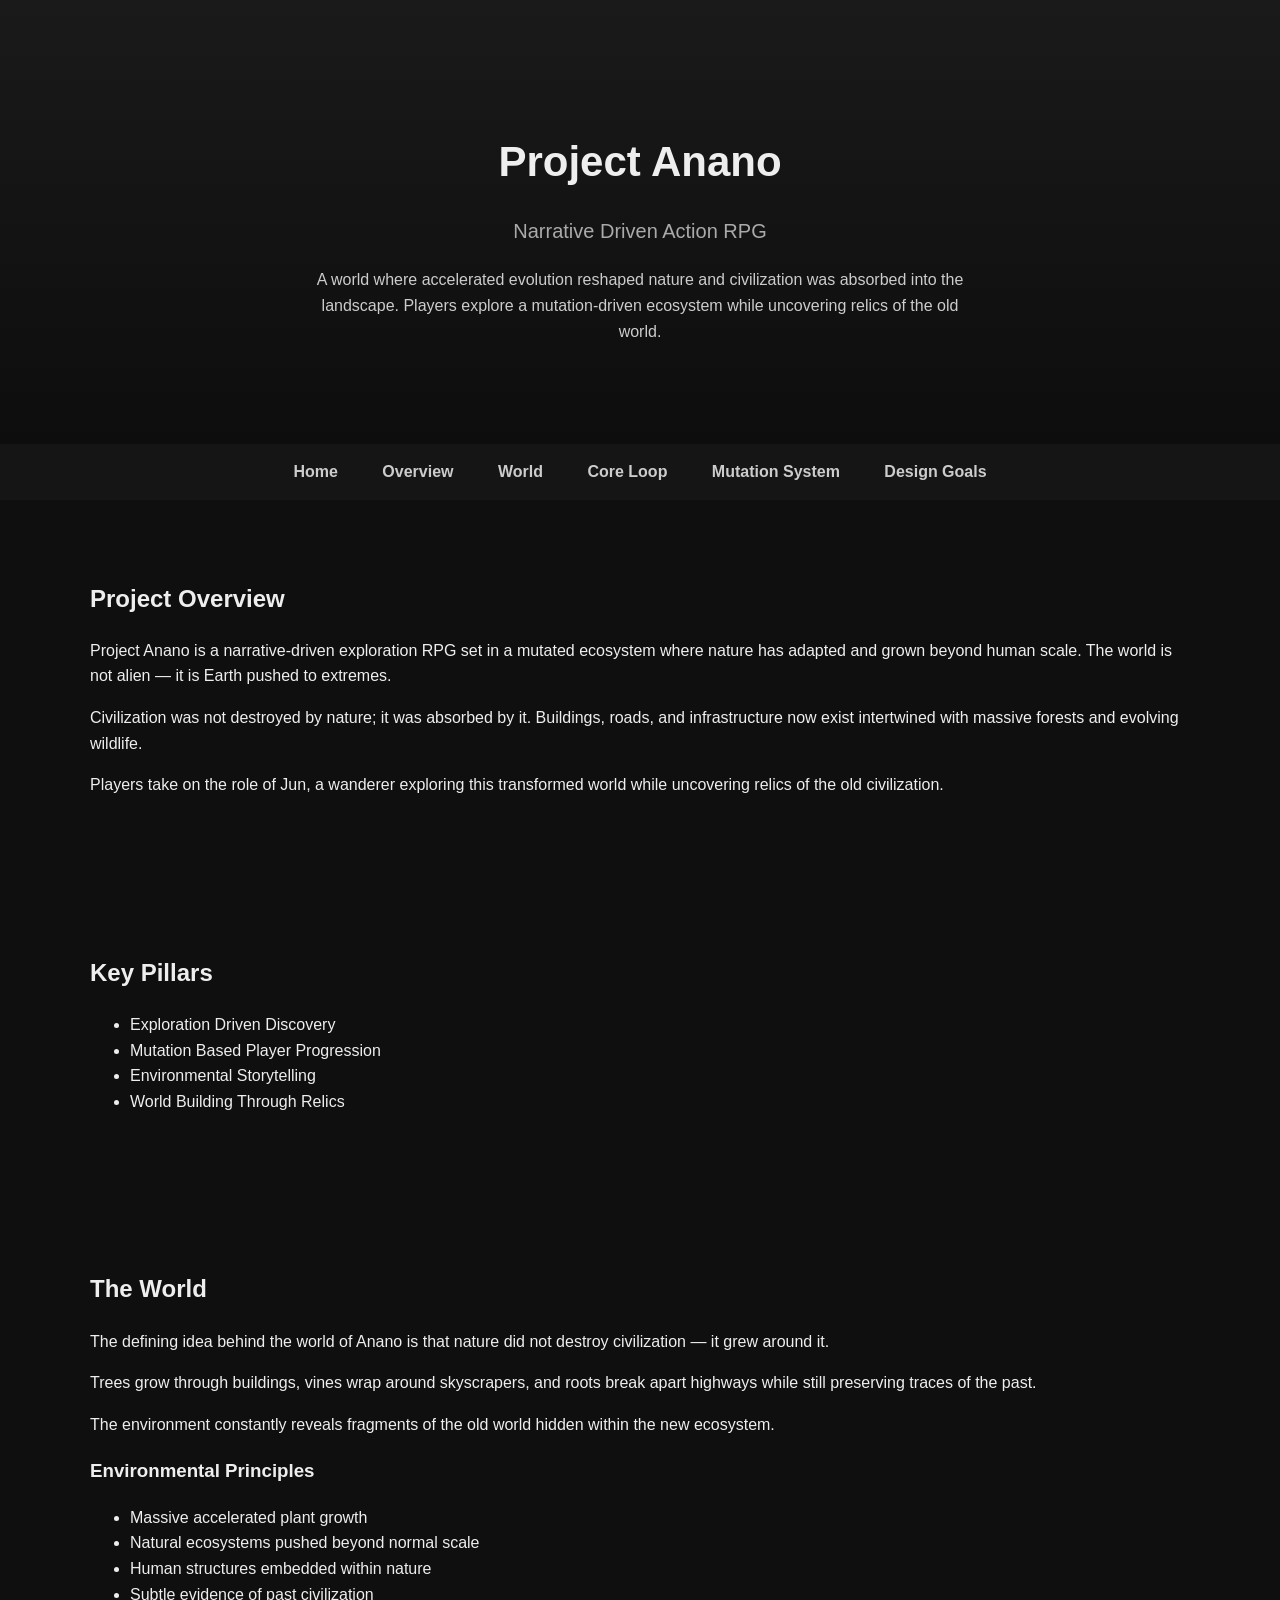
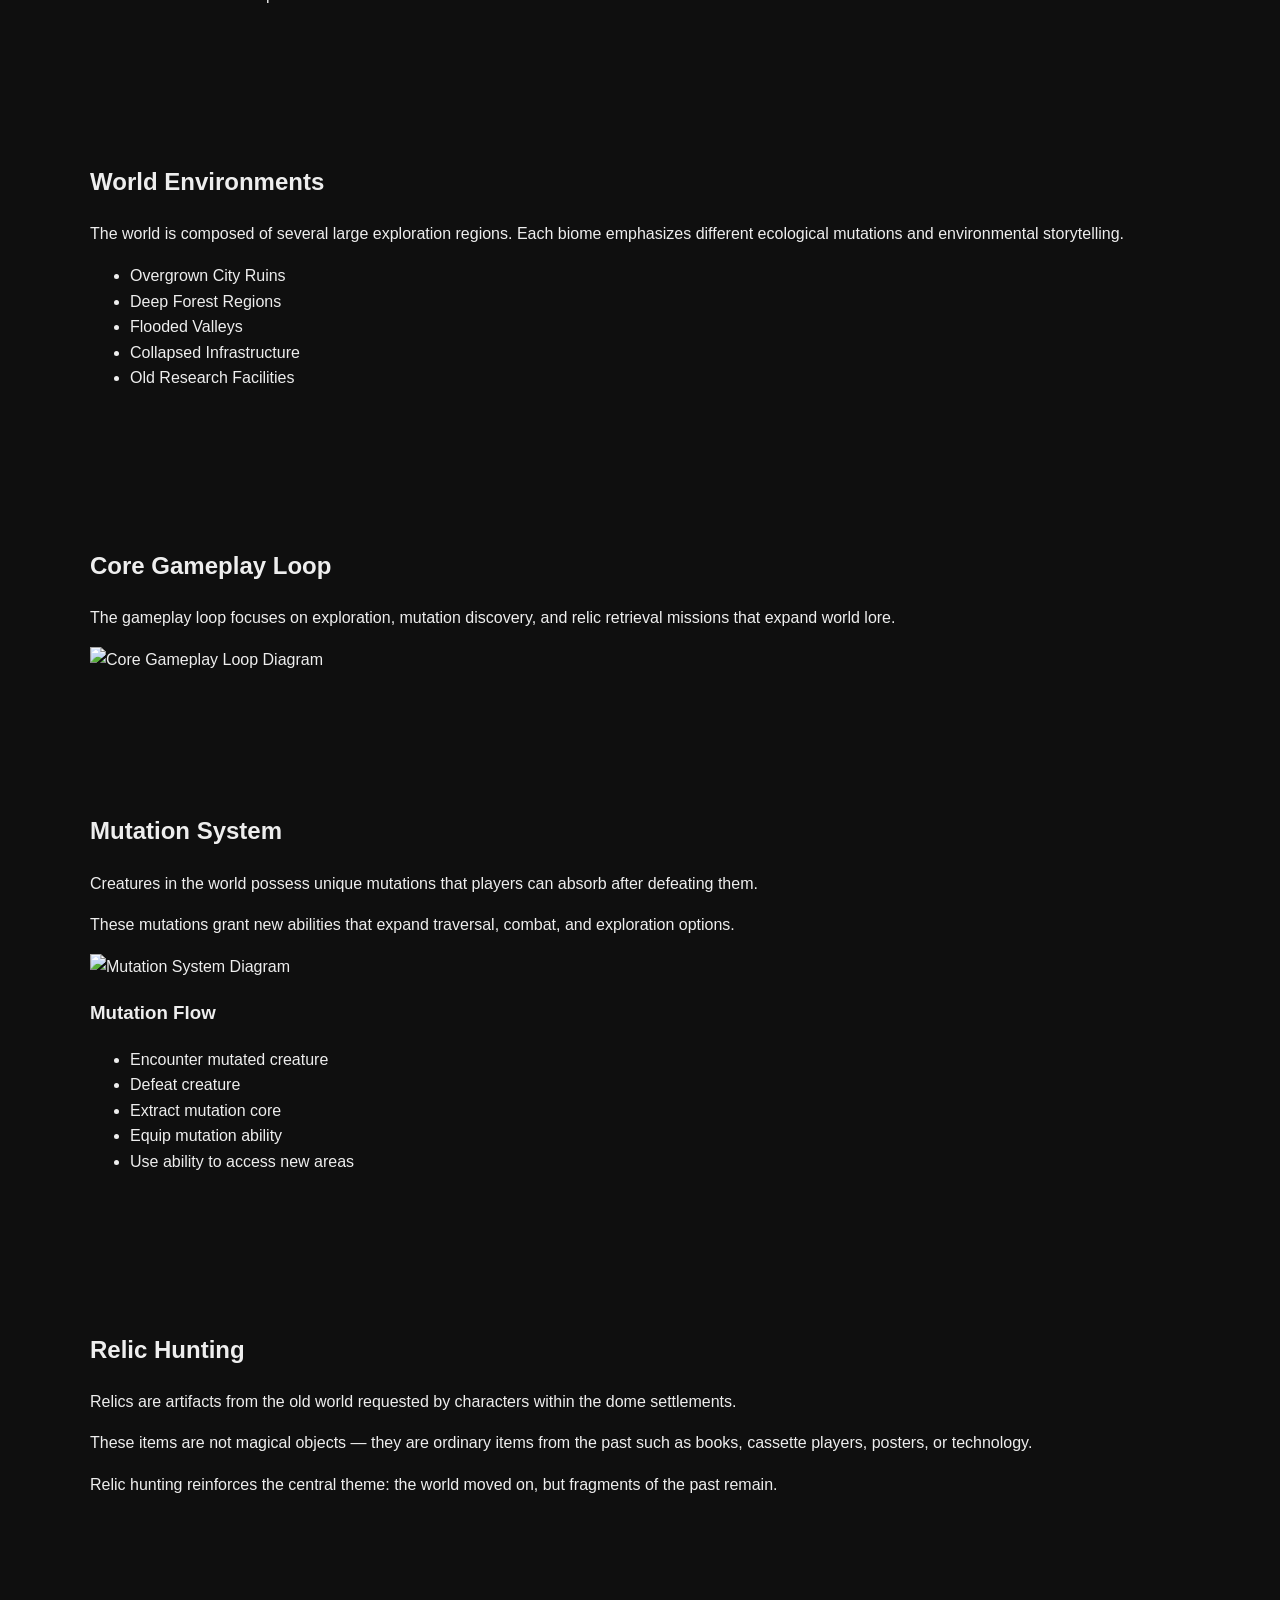
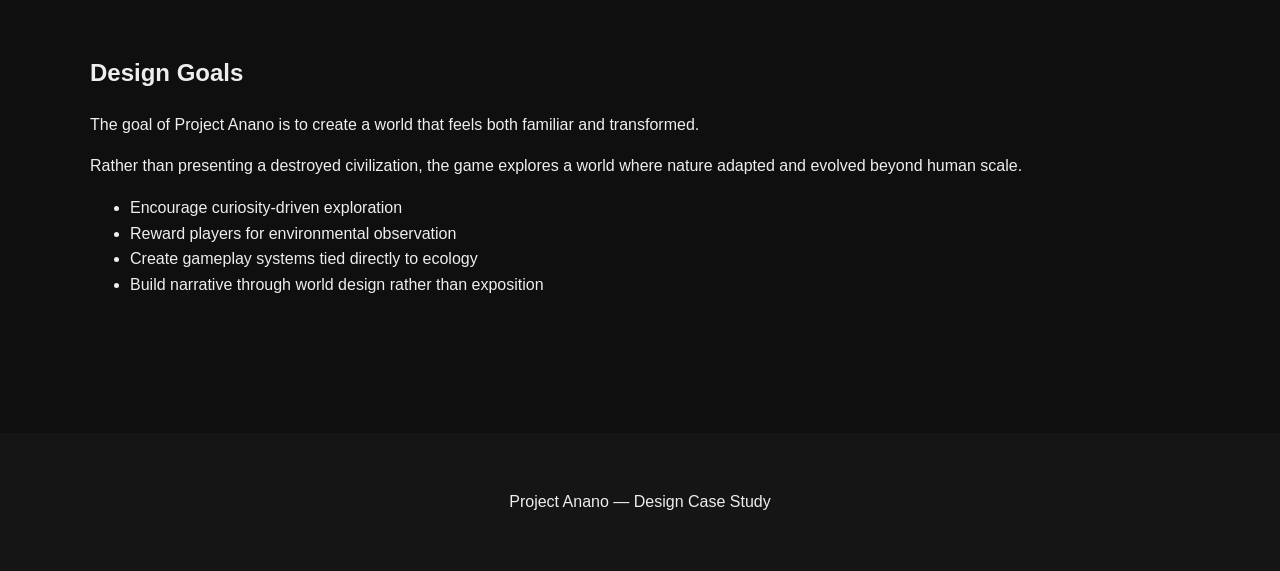
==== anano.html @ 444ad1a0 "Create anano.html" ====
<!DOCTYPE html>
<html lang="en">

<head>

<meta charset="UTF-8">
<meta name="viewport" content="width=device-width, initial-scale=1.0">

<title>Project Anano | Case Study</title>

<link rel="stylesheet" href="style.css">

</head>


<body>


<header class="hero">

<h1>Project Anano</h1>

<p class="tagline">
Narrative Driven Action RPG
</p>

<p class="intro">
A world where accelerated evolution reshaped nature and civilization was absorbed into the landscape.
Players explore a mutation-driven ecosystem while uncovering relics of the old world.
</p>

</header>



<nav>

<a href="index.html">Home</a>
<a href="#overview">Overview</a>
<a href="#world">World</a>
<a href="#loop">Core Loop</a>
<a href="#mutation">Mutation System</a>
<a href="#design">Design Goals</a>

</nav>



<section id="overview">

<h2>Project Overview</h2>

<p>
Project Anano is a narrative-driven exploration RPG set in a mutated ecosystem where nature has adapted
and grown beyond human scale. The world is not alien — it is Earth pushed to extremes.
</p>

<p>
Civilization was not destroyed by nature; it was absorbed by it. Buildings, roads,
and infrastructure now exist intertwined with massive forests and evolving wildlife.
</p>

<p>
Players take on the role of Jun, a wanderer exploring this transformed world
while uncovering relics of the old civilization.
</p>

</section>



<section>

<h2>Key Pillars</h2>

<ul>

<li>Exploration Driven Discovery</li>

<li>Mutation Based Player Progression</li>

<li>Environmental Storytelling</li>

<li>World Building Through Relics</li>

</ul>

</section>



<section id="world">

<h2>The World</h2>

<p>
The defining idea behind the world of Anano is that nature did not destroy civilization —
it grew around it.
</p>

<p>
Trees grow through buildings, vines wrap around skyscrapers,
and roots break apart highways while still preserving traces of the past.
</p>

<p>
The environment constantly reveals fragments of the old world hidden within the new ecosystem.
</p>


<h3>Environmental Principles</h3>

<ul>

<li>Massive accelerated plant growth</li>

<li>Natural ecosystems pushed beyond normal scale</li>

<li>Human structures embedded within nature</li>

<li>Subtle evidence of past civilization</li>

</ul>

</section>



<section>

<h2>World Environments</h2>

<p>
The world is composed of several large exploration regions.
Each biome emphasizes different ecological mutations and environmental storytelling.
</p>


<ul>

<li>Overgrown City Ruins</li>

<li>Deep Forest Regions</li>

<li>Flooded Valleys</li>

<li>Collapsed Infrastructure</li>

<li>Old Research Facilities</li>

</ul>

</section>



<section id="loop">

<h2>Core Gameplay Loop</h2>

<p>
The gameplay loop focuses on exploration, mutation discovery,
and relic retrieval missions that expand world lore.
</p>

<img src="images/coreloop.png" alt="Core Gameplay Loop Diagram">

</section>



<section id="mutation">

<h2>Mutation System</h2>

<p>
Creatures in the world possess unique mutations that players can absorb
after defeating them.
</p>

<p>
These mutations grant new abilities that expand traversal, combat,
and exploration options.
</p>

<img src="images/mutationsystem.png" alt="Mutation System Diagram">


<h3>Mutation Flow</h3>

<ul>

<li>Encounter mutated creature</li>

<li>Defeat creature</li>

<li>Extract mutation core</li>

<li>Equip mutation ability</li>

<li>Use ability to access new areas</li>

</ul>

</section>



<section>

<h2>Relic Hunting</h2>

<p>
Relics are artifacts from the old world requested by characters within the dome settlements.
</p>

<p>
These items are not magical objects —
they are ordinary items from the past such as books, cassette players,
posters, or technology.
</p>

<p>
Relic hunting reinforces the central theme:
the world moved on, but fragments of the past remain.
</p>

</section>



<section id="design">

<h2>Design Goals</h2>

<p>
The goal of Project Anano is to create a world that feels both familiar
and transformed.
</p>

<p>
Rather than presenting a destroyed civilization,
the game explores a world where nature adapted and evolved beyond human scale.
</p>

<ul>

<li>Encourage curiosity-driven exploration</li>

<li>Reward players for environmental observation</li>

<li>Create gameplay systems tied directly to ecology</li>

<li>Build narrative through world design rather than exposition</li>

</ul>

</section>



<footer>

<p>Project Anano — Design Case Study</p>

</footer>


</body>
</html>
---- style.css ----
body {
font-family: Arial, Helvetica, sans-serif;
margin: 0;
background-color: #0f0f0f;
color: #eee;
line-height: 1.6;
}

/* HERO */

.hero {
text-align: center;
padding: 100px 20px;
background: linear-gradient(180deg,#1a1a1a,#0d0d0d);
}

.hero h1 {
font-size: 42px;
margin-bottom: 10px;
}

.tagline {
font-size: 20px;
color: #aaa;
}

.intro {
max-width: 650px;
margin: auto;
color: #ccc;
margin-top: 10px;
}

/* NAV */

nav {
background: #151515;
text-align: center;
padding: 15px;
}

nav a {
color: #ccc;
margin: 0 20px;
text-decoration: none;
font-weight: bold;
}

nav a:hover {
color: white;
}

/* SECTIONS */

section {
max-width: 1100px;
margin: auto;
padding: 60px 20px;
}

/* GRID */

.project-grid {
display: grid;
grid-template-columns: repeat(auto-fit,minmax(420px,1fr));
gap: 30px;
}

/* PROJECT CARD */

.project {

background: #181818;
padding: 25px;
border-radius: 10px;

transition: transform .2s ease, box-shadow .2s ease;

}

.project:hover {
transform: translateY(-6px);
box-shadow: 0 12px 30px rgba(0,0,0,.4);
}

.project h3 {
margin-top: 0;
}

/* FEATURED */

.featured {
border-left: 4px solid #5da9ff;
}

/* MEDIA */

.media {
margin-top: 15px;
margin-bottom: 15px;
}

.media iframe {
width: 100%;
height: 260px;
border-radius: 6px;
border: none;
}

.media img {
width: 100%;
border-radius: 6px;
}

/* BADGE */

.badge {
background: #ffb347;
color: black;
padding: 3px 10px;
border-radius: 5px;
font-size: 12px;
margin-left: 8px;
}

/* BUTTON */

.button {
display: inline-block;
margin-top: 10px;
padding: 9px 16px;
background: #5da9ff;
color: white;
border-radius: 6px;
text-decoration: none;
font-weight: bold;
}

.button:hover {
background: #3e8fe6;
}

/* FOOTER */

footer {
text-align: center;
padding: 40px;
background: #151515;
margin-top: 60px;
}

.project ul {
padding-left: 20px;
color: #ccc;
}

.project h4 {
margin-top: 15px;
margin-bottom: 5px;
color: #5da9ff;
}

.banner {
width: 100%;
height: 180px;
object-fit: cover;
border-radius: 8px;
margin-bottom: 12px;
}
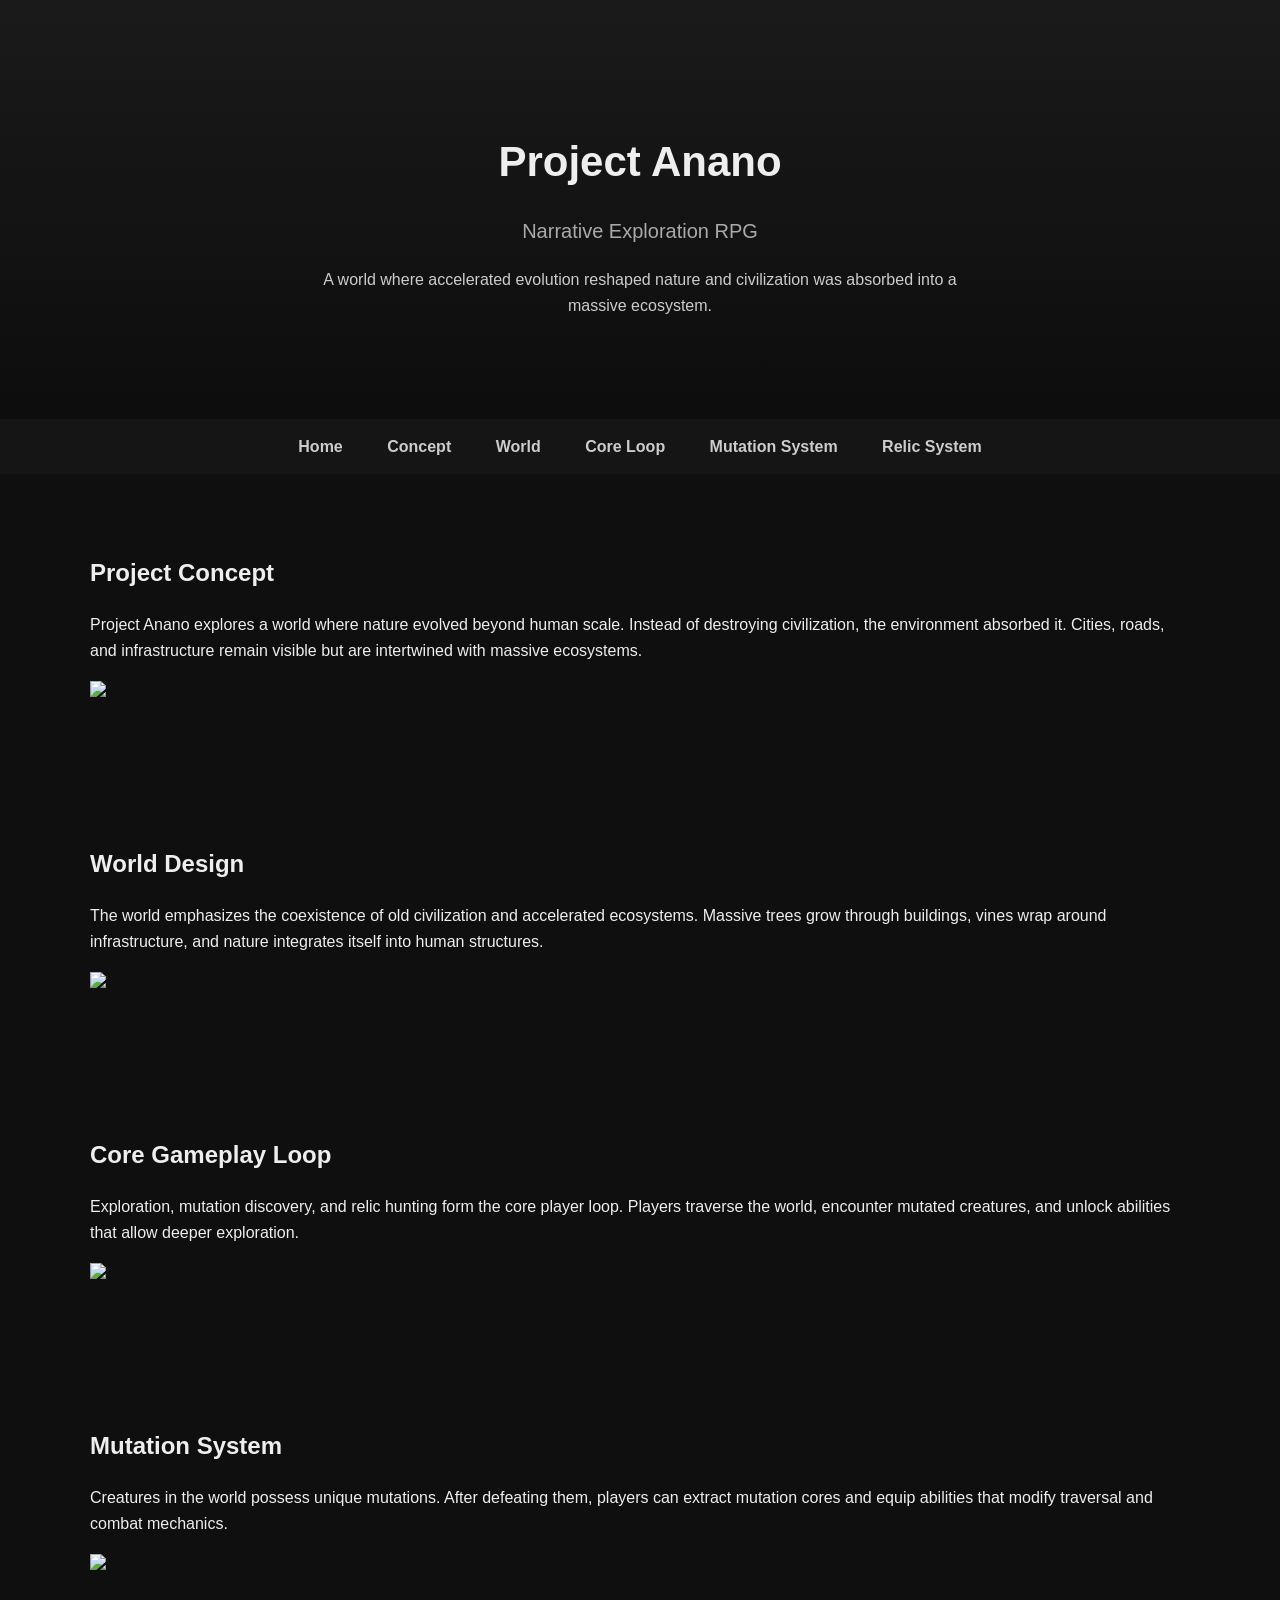
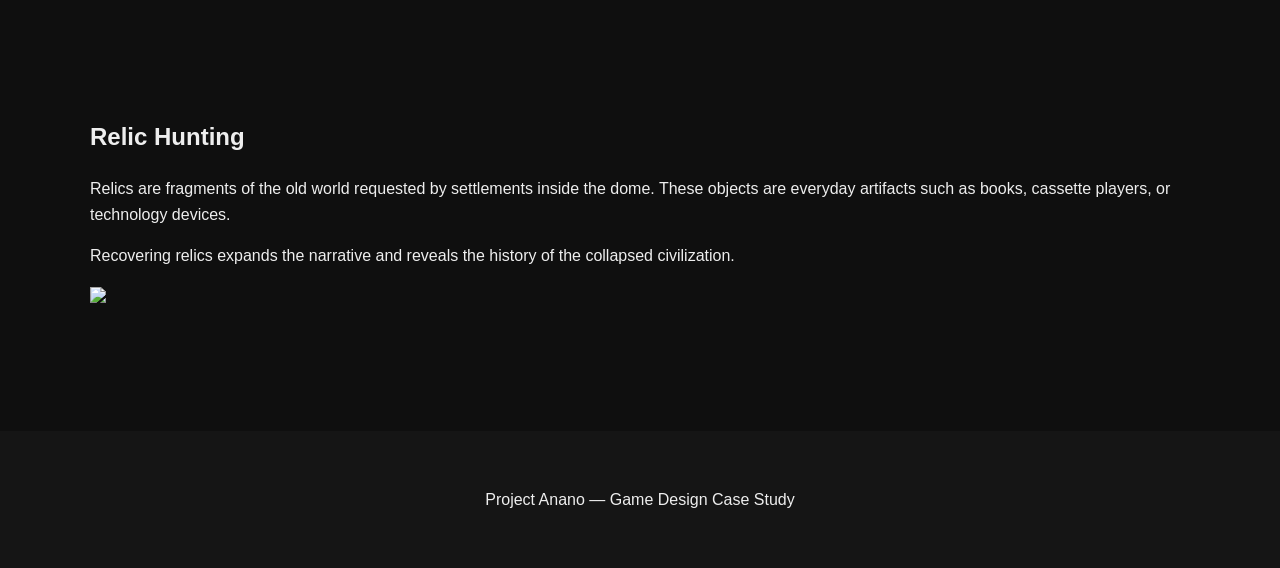
==== commit cace21fe: "Update anano.html" ====
--- a/anano.html
+++ b/anano.html
@@ -21,12 +21,12 @@
 <h1>Project Anano</h1>
 
 <p class="tagline">
-Narrative Driven Action RPG
+Narrative Exploration RPG
 </p>
 
 <p class="intro">
-A world where accelerated evolution reshaped nature and civilization was absorbed into the landscape.
-Players explore a mutation-driven ecosystem while uncovering relics of the old world.
+A world where accelerated evolution reshaped nature and civilization
+was absorbed into a massive ecosystem.
 </p>
 
 </header>
@@ -36,54 +36,30 @@
 <nav>
 
 <a href="index.html">Home</a>
-<a href="#overview">Overview</a>
+<a href="#concept">Concept</a>
 <a href="#world">World</a>
 <a href="#loop">Core Loop</a>
 <a href="#mutation">Mutation System</a>
-<a href="#design">Design Goals</a>
+<a href="#relic">Relic System</a>
 
 </nav>
 
 
 
-<section id="overview">
+<section id="concept">
 
-<h2>Project Overview</h2>
+<h2>Project Concept</h2>
 
 <p>
-Project Anano is a narrative-driven exploration RPG set in a mutated ecosystem where nature has adapted
-and grown beyond human scale. The world is not alien — it is Earth pushed to extremes.
+Project Anano explores a world where nature evolved beyond human scale.
+Instead of destroying civilization, the environment absorbed it.
+Cities, roads, and infrastructure remain visible but are intertwined
+with massive ecosystems.
 </p>
 
-<p>
-Civilization was not destroyed by nature; it was absorbed by it. Buildings, roads,
-and infrastructure now exist intertwined with massive forests and evolving wildlife.
-</p>
-
-<p>
-Players take on the role of Jun, a wanderer exploring this transformed world
-while uncovering relics of the old civilization.
-</p>
-
-</section>
-
-
-
-<section>
-
-<h2>Key Pillars</h2>
-
-<ul>
-
-<li>Exploration Driven Discovery</li>
-
-<li>Mutation Based Player Progression</li>
-
-<li>Environmental Storytelling</li>
-
-<li>World Building Through Relics</li>
-
-</ul>
+<div class="case-image">
+<img src="images/anano-world.jpg">
+</div>
 
 </section>
 
@@ -91,64 +67,17 @@
 
 <section id="world">
 
-<h2>The World</h2>
+<h2>World Design</h2>
 
 <p>
-The defining idea behind the world of Anano is that nature did not destroy civilization —
-it grew around it.
+The world emphasizes the coexistence of old civilization and accelerated ecosystems.
+Massive trees grow through buildings, vines wrap around infrastructure,
+and nature integrates itself into human structures.
 </p>
 
-<p>
-Trees grow through buildings, vines wrap around skyscrapers,
-and roots break apart highways while still preserving traces of the past.
-</p>
-
-<p>
-The environment constantly reveals fragments of the old world hidden within the new ecosystem.
-</p>
-
-
-<h3>Environmental Principles</h3>
-
-<ul>
-
-<li>Massive accelerated plant growth</li>
-
-<li>Natural ecosystems pushed beyond normal scale</li>
-
-<li>Human structures embedded within nature</li>
-
-<li>Subtle evidence of past civilization</li>
-
-</ul>
-
-</section>
-
-
-
-<section>
-
-<h2>World Environments</h2>
-
-<p>
-The world is composed of several large exploration regions.
-Each biome emphasizes different ecological mutations and environmental storytelling.
-</p>
-
-
-<ul>
-
-<li>Overgrown City Ruins</li>
-
-<li>Deep Forest Regions</li>
-
-<li>Flooded Valleys</li>
-
-<li>Collapsed Infrastructure</li>
-
-<li>Old Research Facilities</li>
-
-</ul>
+<div class="case-image">
+<img src="images/anano-environment.jpg">
+</div>
 
 </section>
 
@@ -159,11 +88,14 @@
 <h2>Core Gameplay Loop</h2>
 
 <p>
-The gameplay loop focuses on exploration, mutation discovery,
-and relic retrieval missions that expand world lore.
+Exploration, mutation discovery, and relic hunting form the core player loop.
+Players traverse the world, encounter mutated creatures, and unlock
+abilities that allow deeper exploration.
 </p>
 
-<img src="images/coreloop.png" alt="Core Gameplay Loop Diagram">
+<div class="case-image">
+<img src="images/coreloop.png">
+</div>
 
 </section>
 
@@ -174,86 +106,37 @@
 <h2>Mutation System</h2>
 
 <p>
-Creatures in the world possess unique mutations that players can absorb
-after defeating them.
+Creatures in the world possess unique mutations. After defeating them,
+players can extract mutation cores and equip abilities that modify traversal
+and combat mechanics.
 </p>
 
-<p>
-These mutations grant new abilities that expand traversal, combat,
-and exploration options.
-</p>
-
-<img src="images/mutationsystem.png" alt="Mutation System Diagram">
-
-
-<h3>Mutation Flow</h3>
-
-<ul>
-
-<li>Encounter mutated creature</li>
-
-<li>Defeat creature</li>
-
-<li>Extract mutation core</li>
-
-<li>Equip mutation ability</li>
-
-<li>Use ability to access new areas</li>
-
-</ul>
+<div class="case-image">
+<img src="images/mutationsystem.png">
+</div>
 
 </section>
 
 
 
-<section>
+<section id="relic">
 
 <h2>Relic Hunting</h2>
 
 <p>
-Relics are artifacts from the old world requested by characters within the dome settlements.
+Relics are fragments of the old world requested by settlements inside the dome.
+These objects are everyday artifacts such as books, cassette players,
+or technology devices.
 </p>
 
 <p>
-These items are not magical objects —
-they are ordinary items from the past such as books, cassette players,
-posters, or technology.
+Recovering relics expands the narrative and reveals the history
+of the collapsed civilization.
 </p>
 
-<p>
-Relic hunting reinforces the central theme:
-the world moved on, but fragments of the past remain.
-</p>
-
-</section>
-
-
-
-<section id="design">
-
-<h2>Design Goals</h2>
-
-<p>
-The goal of Project Anano is to create a world that feels both familiar
-and transformed.
-</p>
-
-<p>
-Rather than presenting a destroyed civilization,
-the game explores a world where nature adapted and evolved beyond human scale.
-</p>
-
-<ul>
-
-<li>Encourage curiosity-driven exploration</li>
-
-<li>Reward players for environmental observation</li>
-
-<li>Create gameplay systems tied directly to ecology</li>
-
-<li>Build narrative through world design rather than exposition</li>
-
-</ul>
+<div class="case-image">
+<img src="images/relics.jpg">
+</div>
 
 </section>
 
@@ -261,7 +144,7 @@
 
 <footer>
 
-<p>Project Anano — Design Case Study</p>
+<p>Project Anano — Game Design Case Study</p>
 
 </footer>
 
--- a/style.css
+++ b/style.css
@@ -1,169 +1,183 @@
-body {
-font-family: Arial, Helvetica, sans-serif;
-margin: 0;
-background-color: #0f0f0f;
-color: #eee;
-line-height: 1.6;
+body{
+font-family:Arial, Helvetica, sans-serif;
+margin:0;
+background:#0f0f0f;
+color:#eee;
+line-height:1.6;
 }
+
 
 /* HERO */
 
-.hero {
-text-align: center;
-padding: 100px 20px;
-background: linear-gradient(180deg,#1a1a1a,#0d0d0d);
+.hero{
+text-align:center;
+padding:100px 20px;
+background:linear-gradient(180deg,#1a1a1a,#0d0d0d);
 }
 
-.hero h1 {
-font-size: 42px;
-margin-bottom: 10px;
+.hero h1{
+font-size:42px;
+margin-bottom:10px;
 }
 
-.tagline {
-font-size: 20px;
-color: #aaa;
+.tagline{
+font-size:20px;
+color:#aaa;
 }
 
-.intro {
-max-width: 650px;
-margin: auto;
-color: #ccc;
-margin-top: 10px;
+.intro{
+max-width:650px;
+margin:auto;
+color:#ccc;
+margin-top:10px;
 }
+
 
 /* NAV */
 
-nav {
-background: #151515;
-text-align: center;
-padding: 15px;
+nav{
+background:#151515;
+text-align:center;
+padding:15px;
 }
 
-nav a {
-color: #ccc;
-margin: 0 20px;
-text-decoration: none;
-font-weight: bold;
+nav a{
+color:#ccc;
+margin:0 20px;
+text-decoration:none;
+font-weight:bold;
 }
 
-nav a:hover {
-color: white;
+nav a:hover{
+color:white;
 }
+
 
 /* SECTIONS */
 
-section {
-max-width: 1100px;
-margin: auto;
-padding: 60px 20px;
+section{
+max-width:1100px;
+margin:auto;
+padding:60px 20px;
 }
+
+
+/* FEATURED */
+
+.featured-project{
+display:grid;
+grid-template-columns:1fr 1fr;
+gap:40px;
+align-items:center;
+margin-top:30px;
+}
+
+.featured-project img{
+width:100%;
+border-radius:10px;
+}
+
+.featured-info ul{
+margin-top:10px;
+padding-left:18px;
+color:#ccc;
+}
+
 
 /* GRID */
 
-.project-grid {
-display: grid;
-grid-template-columns: repeat(auto-fit,minmax(420px,1fr));
-gap: 30px;
+.project-grid{
+display:grid;
+grid-template-columns:repeat(auto-fit,minmax(420px,1fr));
+gap:30px;
 }
+
 
 /* PROJECT CARD */
 
-.project {
-
-background: #181818;
-padding: 25px;
-border-radius: 10px;
-
-transition: transform .2s ease, box-shadow .2s ease;
-
+.project{
+background:#181818;
+padding:25px;
+border-radius:10px;
+transition:.2s;
 }
 
-.project:hover {
-transform: translateY(-6px);
-box-shadow: 0 12px 30px rgba(0,0,0,.4);
+.project:hover{
+transform:translateY(-5px);
+box-shadow:0 10px 25px rgba(0,0,0,.4);
 }
 
-.project h3 {
-margin-top: 0;
+.project h3{
+margin-top:0;
 }
 
-/* FEATURED */
-
-.featured {
-border-left: 4px solid #5da9ff;
-}
 
 /* MEDIA */
 
-.media {
-margin-top: 15px;
-margin-bottom: 15px;
+.media{
+margin-top:15px;
+margin-bottom:15px;
 }
 
-.media iframe {
-width: 100%;
-height: 260px;
-border-radius: 6px;
-border: none;
+.media iframe{
+width:100%;
+height:260px;
+border:none;
+border-radius:6px;
 }
 
-.media img {
-width: 100%;
-border-radius: 6px;
+.media img{
+width:100%;
+border-radius:6px;
 }
+
+
+/* BANNER */
+
+.banner{
+width:100%;
+height:180px;
+object-fit:cover;
+border-radius:8px;
+margin-bottom:12px;
+}
+
 
 /* BADGE */
 
-.badge {
-background: #ffb347;
-color: black;
-padding: 3px 10px;
-border-radius: 5px;
-font-size: 12px;
-margin-left: 8px;
+.badge{
+background:#ffb347;
+color:black;
+padding:3px 10px;
+border-radius:5px;
+font-size:12px;
+margin-left:8px;
 }
+
 
 /* BUTTON */
 
-.button {
-display: inline-block;
-margin-top: 10px;
-padding: 9px 16px;
-background: #5da9ff;
-color: white;
-border-radius: 6px;
-text-decoration: none;
-font-weight: bold;
+.button{
+display:inline-block;
+margin-top:10px;
+padding:9px 16px;
+background:#5da9ff;
+color:white;
+border-radius:6px;
+text-decoration:none;
+font-weight:bold;
 }
 
-.button:hover {
-background: #3e8fe6;
+.button:hover{
+background:#3e8fe6;
 }
+
 
 /* FOOTER */
 
-footer {
-text-align: center;
-padding: 40px;
-background: #151515;
-margin-top: 60px;
+footer{
+text-align:center;
+padding:40px;
+background:#151515;
+margin-top:60px;
 }
-
-.project ul {
-padding-left: 20px;
-color: #ccc;
-}
-
-.project h4 {
-margin-top: 15px;
-margin-bottom: 5px;
-color: #5da9ff;
-}
-
-.banner {
-width: 100%;
-height: 180px;
-object-fit: cover;
-border-radius: 8px;
-margin-bottom: 12px;
-}
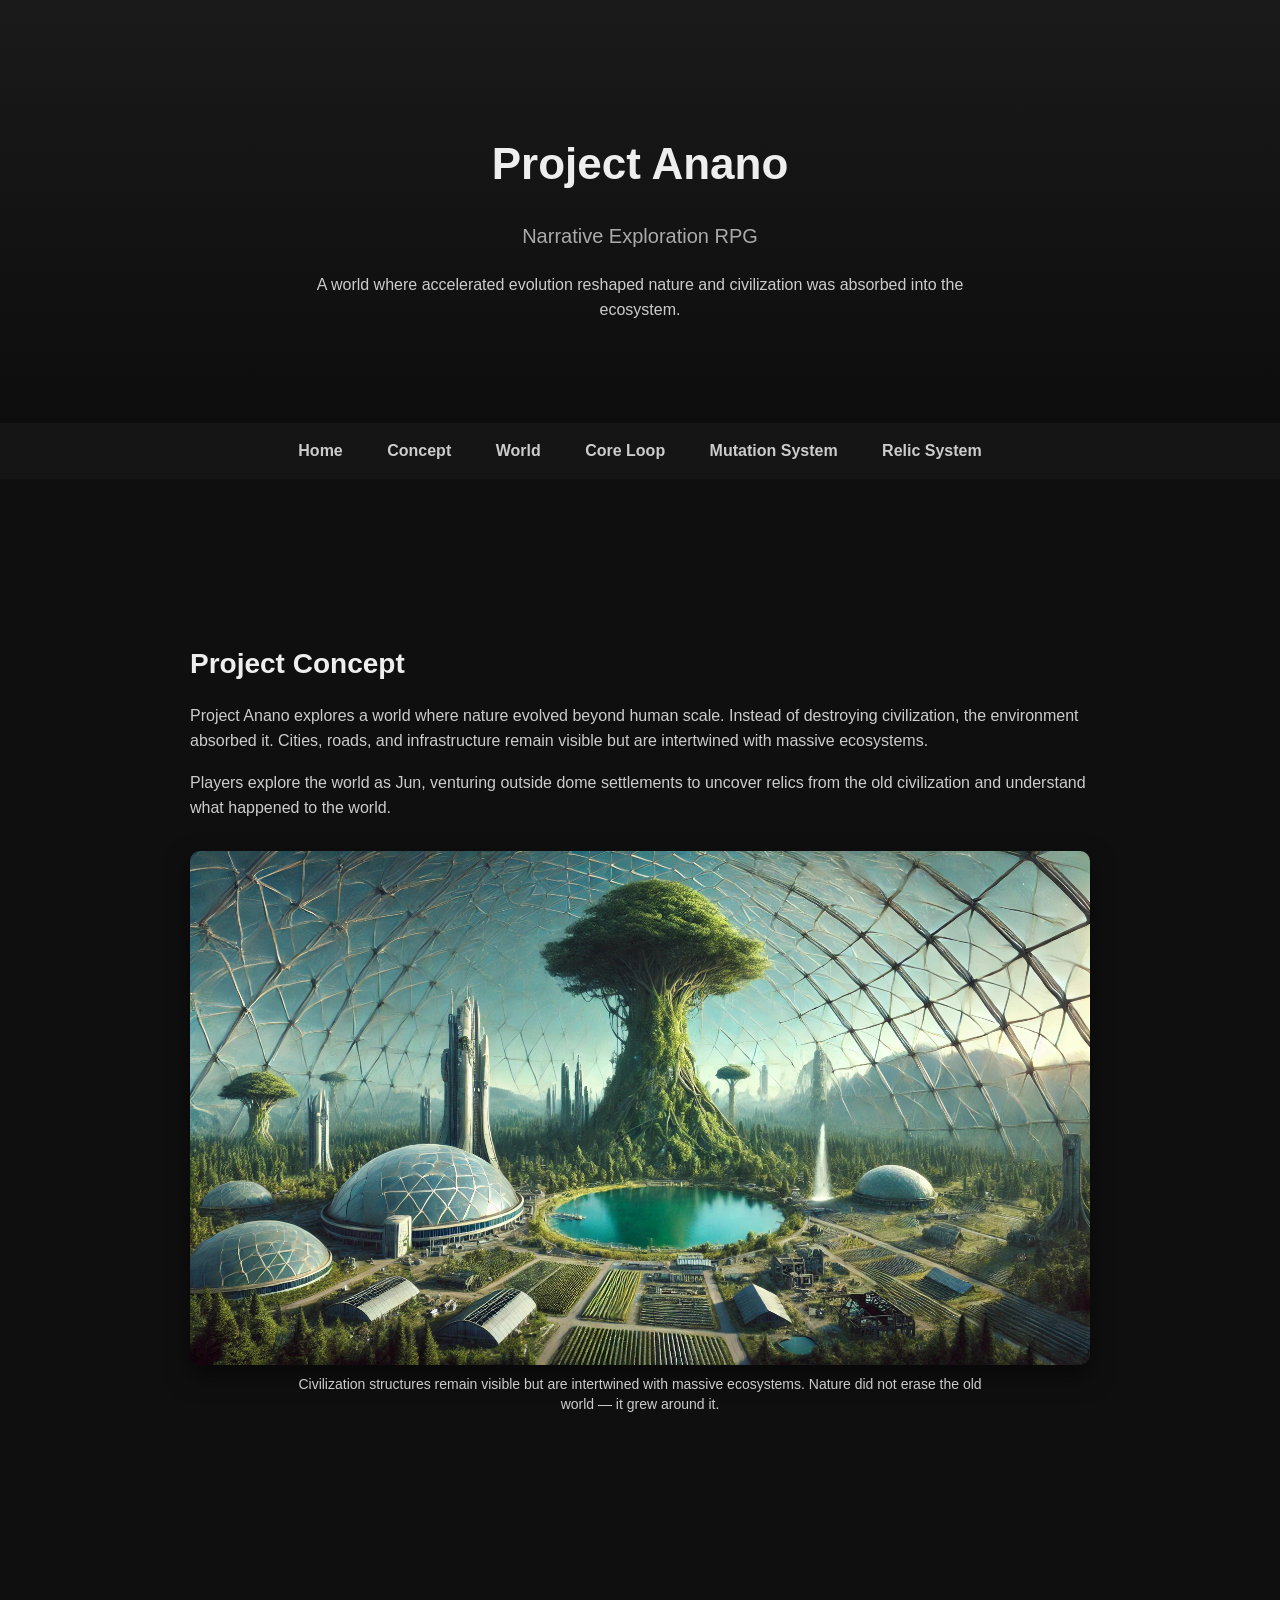
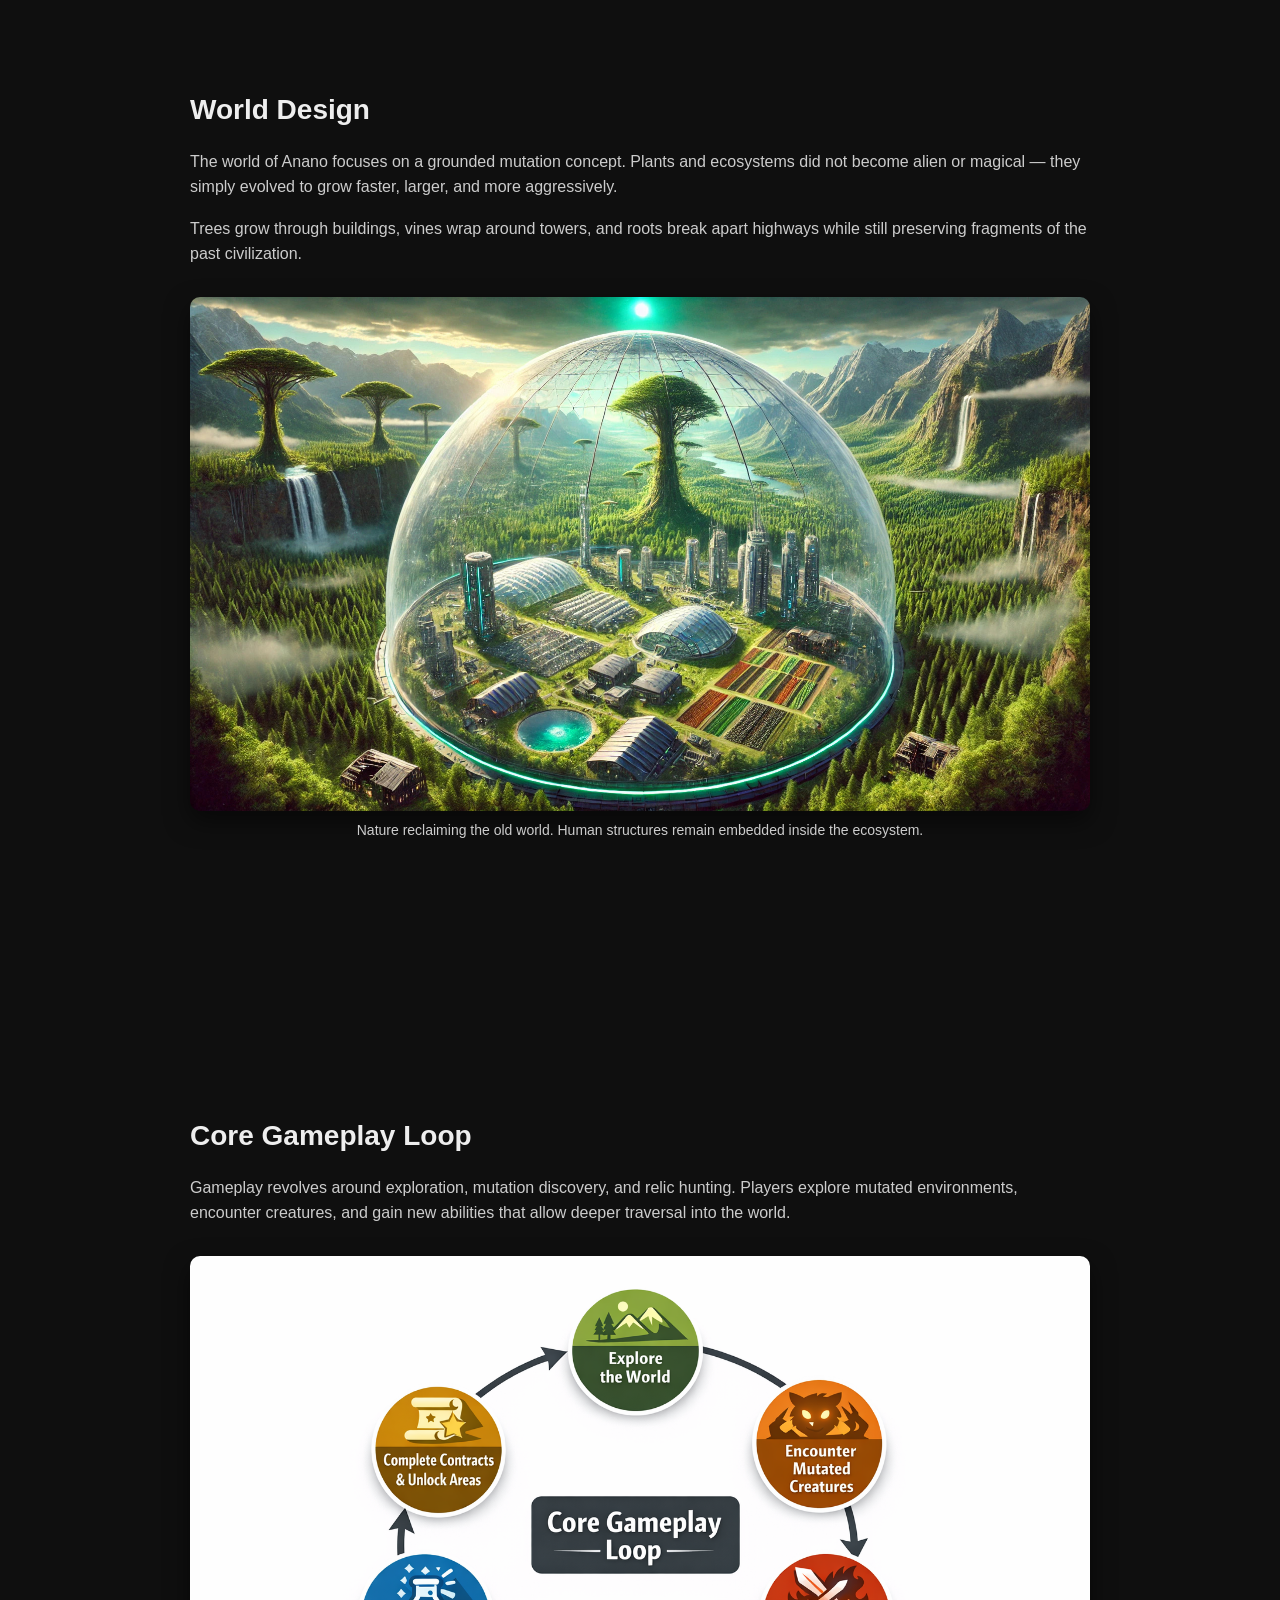
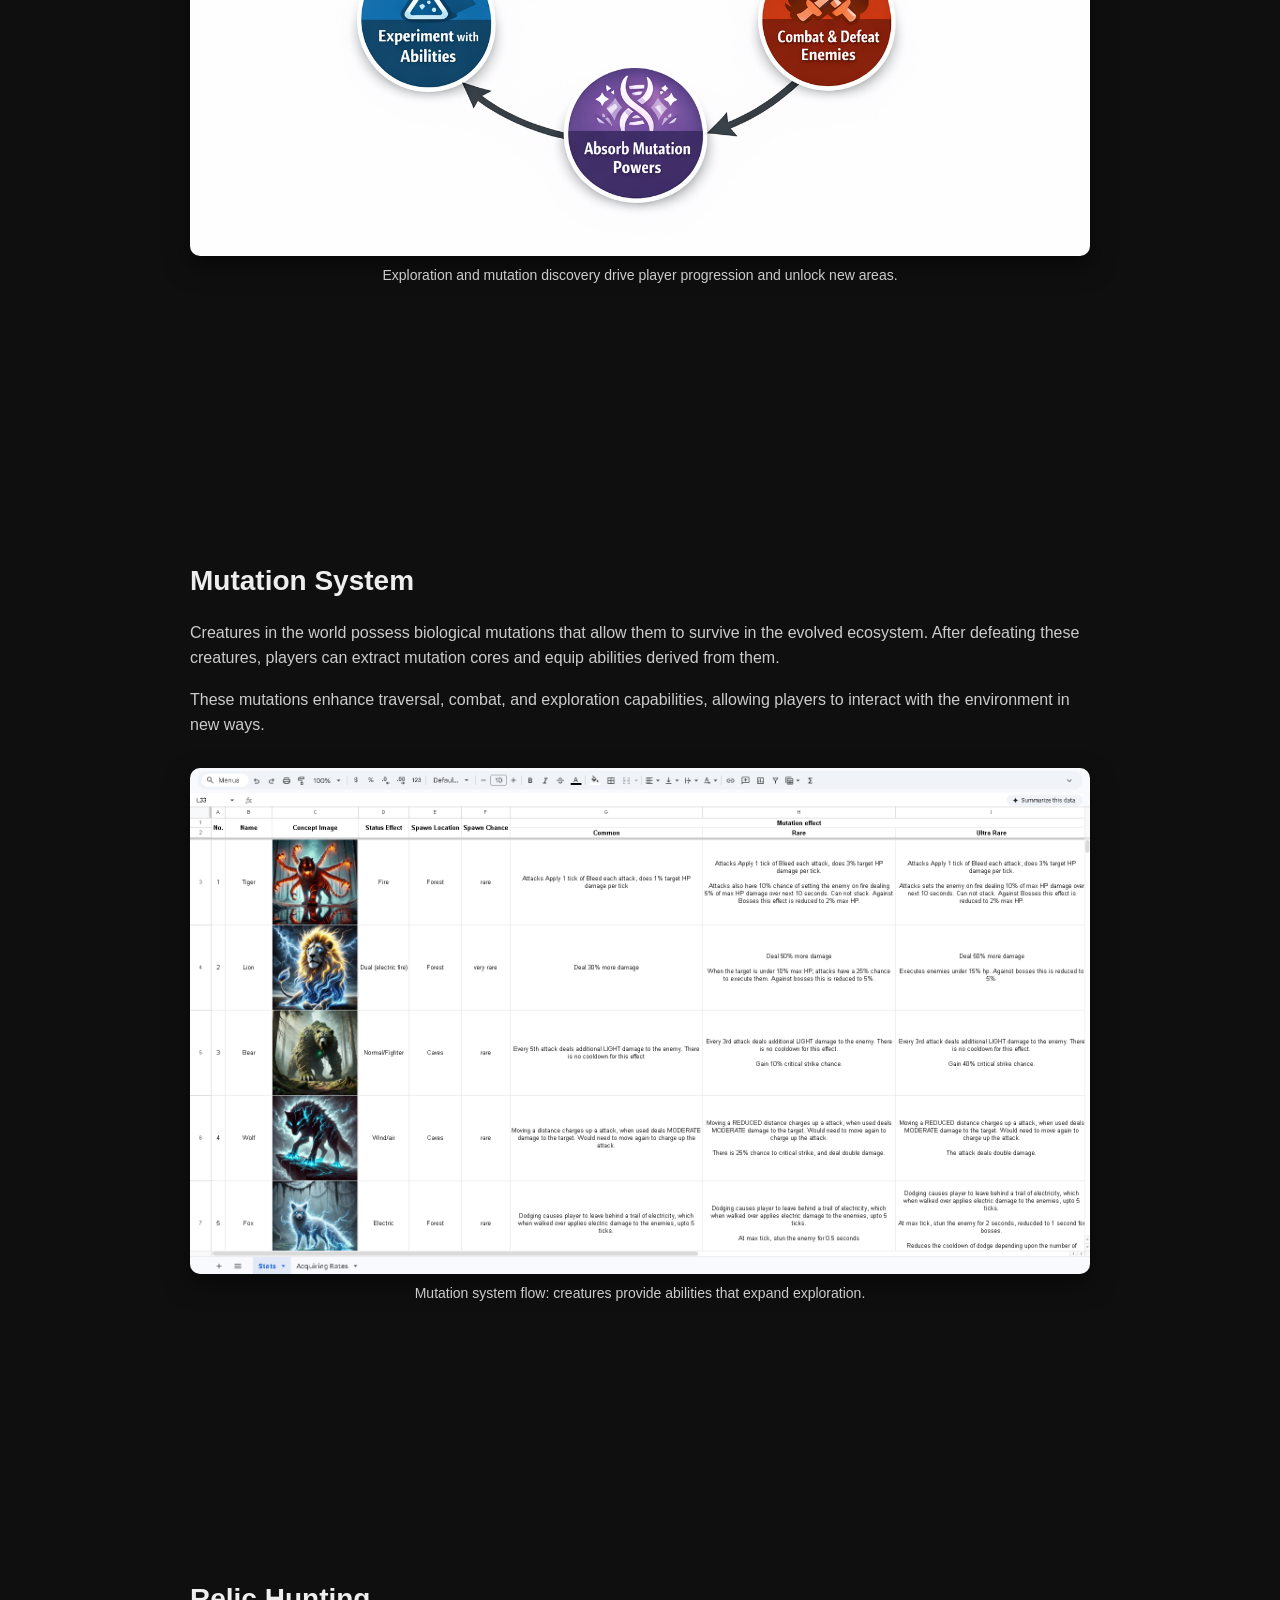
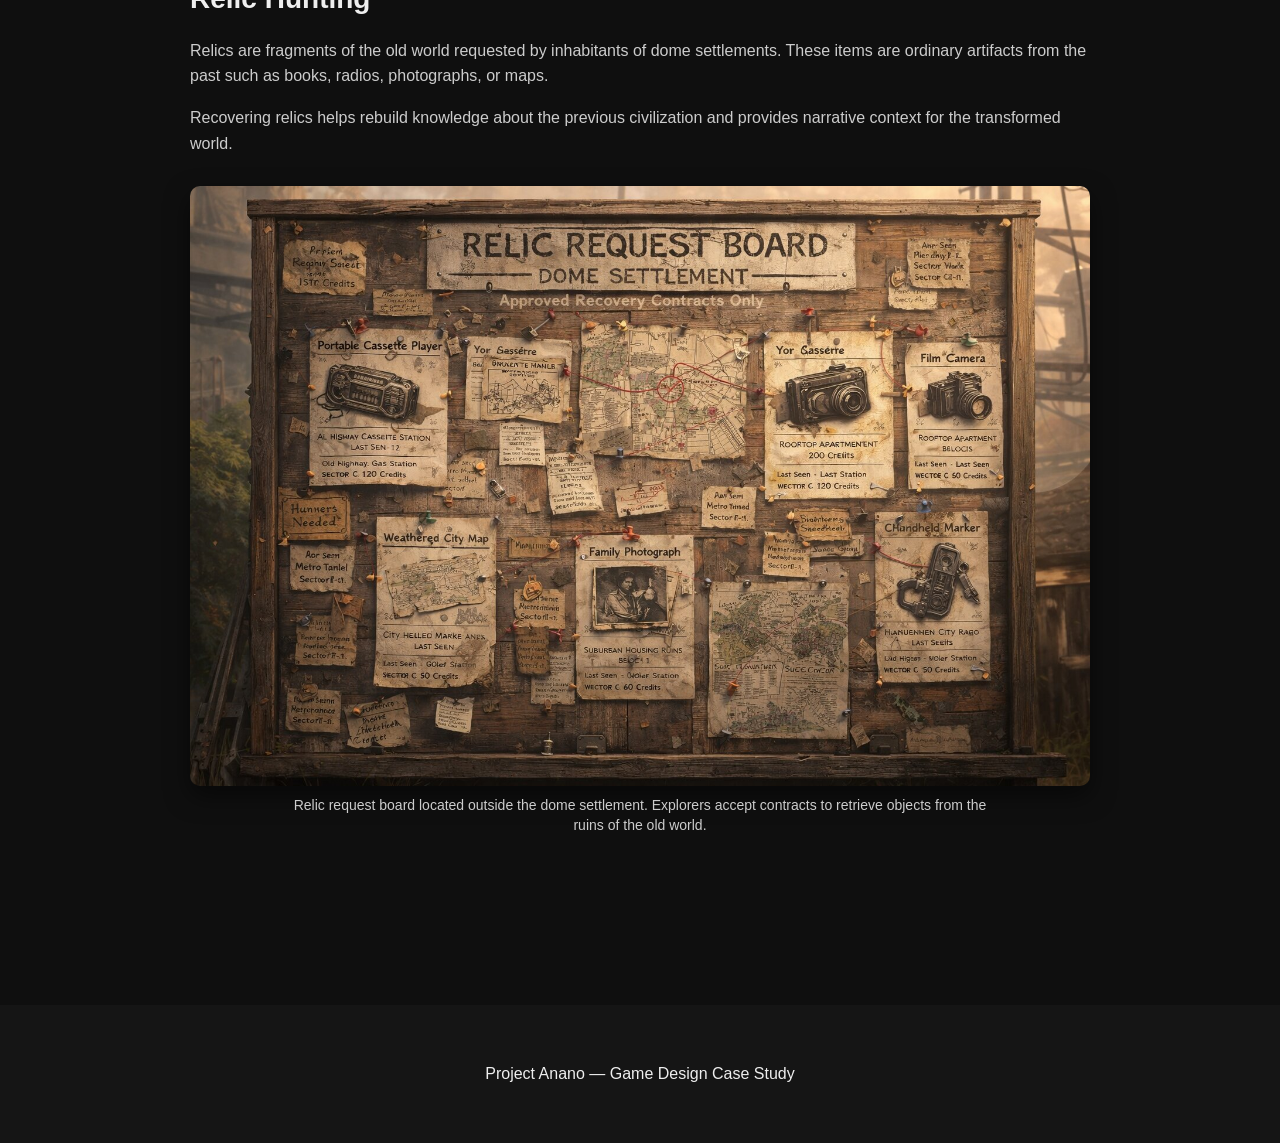
==== commit df6442a1: "Update anano.html" ====
--- a/anano.html
+++ b/anano.html
@@ -26,7 +26,7 @@
 
 <p class="intro">
 A world where accelerated evolution reshaped nature and civilization
-was absorbed into a massive ecosystem.
+was absorbed into the ecosystem.
 </p>
 
 </header>
@@ -40,13 +40,15 @@
 <a href="#world">World</a>
 <a href="#loop">Core Loop</a>
 <a href="#mutation">Mutation System</a>
-<a href="#relic">Relic System</a>
+<a href="#relics">Relic System</a>
 
 </nav>
 
 
 
-<section id="concept">
+<!-- CONCEPT -->
+
+<section class="case-section" id="concept">
 
 <h2>Project Concept</h2>
 
@@ -57,85 +59,142 @@
 with massive ecosystems.
 </p>
 
-<div class="case-image">
+<p>
+Players explore the world as Jun, venturing outside dome settlements
+to uncover relics from the old civilization and understand what happened
+to the world.
+</p>
+
+<div class="case-image">
+
 <img src="images/anano-world.jpg">
-</div>
-
-</section>
-
-
-
-<section id="world">
+
+<p class="image-caption">
+Civilization structures remain visible but are intertwined with massive ecosystems.
+Nature did not erase the old world — it grew around it.
+</p>
+
+</div>
+
+</section>
+
+
+
+<!-- WORLD DESIGN -->
+
+<section class="case-section" id="world">
 
 <h2>World Design</h2>
 
 <p>
-The world emphasizes the coexistence of old civilization and accelerated ecosystems.
-Massive trees grow through buildings, vines wrap around infrastructure,
-and nature integrates itself into human structures.
-</p>
-
-<div class="case-image">
+The world of Anano focuses on a grounded mutation concept.
+Plants and ecosystems did not become alien or magical —
+they simply evolved to grow faster, larger, and more aggressively.
+</p>
+
+<p>
+Trees grow through buildings, vines wrap around towers,
+and roots break apart highways while still preserving fragments
+of the past civilization.
+</p>
+
+<div class="case-image">
+
 <img src="images/anano-environment.jpg">
-</div>
-
-</section>
-
-
-
-<section id="loop">
+
+<p class="image-caption">
+Nature reclaiming the old world. Human structures remain embedded inside the ecosystem.
+</p>
+
+</div>
+
+</section>
+
+
+
+<!-- CORE LOOP -->
+
+<section class="case-section" id="loop">
 
 <h2>Core Gameplay Loop</h2>
 
 <p>
-Exploration, mutation discovery, and relic hunting form the core player loop.
-Players traverse the world, encounter mutated creatures, and unlock
-abilities that allow deeper exploration.
-</p>
-
-<div class="case-image">
+Gameplay revolves around exploration, mutation discovery, and relic hunting.
+Players explore mutated environments, encounter creatures, and gain new abilities
+that allow deeper traversal into the world.
+</p>
+
+<div class="case-image">
+
 <img src="images/coreloop.png">
-</div>
-
-</section>
-
-
-
-<section id="mutation">
+
+<p class="image-caption">
+Exploration and mutation discovery drive player progression and unlock new areas.
+</p>
+
+</div>
+
+</section>
+
+
+
+<!-- MUTATION SYSTEM -->
+
+<section class="case-section" id="mutation">
 
 <h2>Mutation System</h2>
 
 <p>
-Creatures in the world possess unique mutations. After defeating them,
-players can extract mutation cores and equip abilities that modify traversal
-and combat mechanics.
-</p>
-
-<div class="case-image">
+Creatures in the world possess biological mutations that allow them to survive
+in the evolved ecosystem. After defeating these creatures, players can extract
+mutation cores and equip abilities derived from them.
+</p>
+
+<p>
+These mutations enhance traversal, combat, and exploration capabilities,
+allowing players to interact with the environment in new ways.
+</p>
+
+<div class="case-image">
+
 <img src="images/mutationsystem.png">
-</div>
-
-</section>
-
-
-
-<section id="relic">
+
+<p class="image-caption">
+Mutation system flow: creatures provide abilities that expand exploration.
+</p>
+
+</div>
+
+</section>
+
+
+
+<!-- RELIC SYSTEM -->
+
+<section class="case-section" id="relics">
 
 <h2>Relic Hunting</h2>
 
 <p>
-Relics are fragments of the old world requested by settlements inside the dome.
-These objects are everyday artifacts such as books, cassette players,
-or technology devices.
-</p>
-
-<p>
-Recovering relics expands the narrative and reveals the history
-of the collapsed civilization.
-</p>
-
-<div class="case-image">
+Relics are fragments of the old world requested by inhabitants of dome settlements.
+These items are ordinary artifacts from the past such as books, radios,
+photographs, or maps.
+</p>
+
+<p>
+Recovering relics helps rebuild knowledge about the previous civilization
+and provides narrative context for the transformed world.
+</p>
+
+<div class="case-image">
+
 <img src="images/relics.jpg">
+
+<p class="image-caption">
+Relic request board located outside the dome settlement.
+Explorers accept contracts to retrieve objects from the ruins of the old world.
+</p>
+
 </div>
 
 </section>
--- a/style.css
+++ b/style.css
@@ -4,6 +4,7 @@
 background:#0f0f0f;
 color:#eee;
 line-height:1.6;
+font-size:16px;
 }
 
 
@@ -16,7 +17,7 @@
 }
 
 .hero h1{
-font-size:42px;
+font-size:44px;
 margin-bottom:10px;
 }
 
@@ -26,7 +27,7 @@
 }
 
 .intro{
-max-width:650px;
+max-width:700px;
 margin:auto;
 color:#ccc;
 margin-top:10px;
@@ -58,11 +59,37 @@
 section{
 max-width:1100px;
 margin:auto;
-padding:60px 20px;
-}
-
-
-/* FEATURED */
+padding:70px 20px;
+}
+
+h2{
+font-size:28px;
+margin-bottom:20px;
+}
+
+
+/* DESIGN FOCUS */
+
+.focus-grid{
+display:grid;
+grid-template-columns:repeat(auto-fit,minmax(220px,1fr));
+gap:20px;
+margin-top:20px;
+}
+
+.focus-card{
+background:#181818;
+padding:20px;
+border-radius:8px;
+}
+
+.focus-card h3{
+margin-top:0;
+color:#5da9ff;
+}
+
+
+/* FEATURED PROJECT */
 
 .featured-project{
 display:grid;
@@ -112,6 +139,30 @@
 }
 
 
+/* FULL WIDTH PROJECT */
+
+.project-wide{
+grid-column:1 / -1;
+background:#181818;
+padding:30px;
+border-radius:10px;
+}
+
+.wide-project{
+margin-top:40px;
+}
+
+.wide-project h4{
+color:#5da9ff;
+margin-bottom:6px;
+}
+
+.wide-project ul{
+color:#ccc;
+padding-left:18px;
+}
+
+
 /* MEDIA */
 
 .media{
@@ -121,7 +172,7 @@
 
 .media iframe{
 width:100%;
-height:260px;
+height:280px;
 border:none;
 border-radius:6px;
 }
@@ -136,7 +187,7 @@
 
 .banner{
 width:100%;
-height:180px;
+height:200px;
 object-fit:cover;
 border-radius:8px;
 margin-bottom:12px;
@@ -160,7 +211,7 @@
 .button{
 display:inline-block;
 margin-top:10px;
-padding:9px 16px;
+padding:10px 18px;
 background:#5da9ff;
 color:white;
 border-radius:6px;
@@ -181,3 +232,57 @@
 background:#151515;
 margin-top:60px;
 }
+
+/* ============================= */
+/* ANANO CASE STUDY PAGE STYLES */
+/* ============================= */
+
+/* Case study sections */
+
+.case-section{
+max-width:900px;
+margin:auto;
+margin-top:70px;
+}
+
+.case-section h2{
+font-size:28px;
+margin-bottom:15px;
+}
+
+.case-section p{
+color:#ccc;
+margin-bottom:15px;
+}
+
+
+/* Case study images */
+
+.case-image{
+margin-top:30px;
+margin-bottom:40px;
+text-align:center;
+}
+
+.case-image img{
+width:100%;
+max-width:1000px;
+height:auto;
+border-radius:10px;
+display:block;
+margin:auto;
+box-shadow:0 10px 25px rgba(0,0,0,0.5);
+}
+
+
+/* Image captions */
+
+.image-caption{
+font-size:14px;
+color:#aaa;
+margin-top:10px;
+max-width:700px;
+margin-left:auto;
+margin-right:auto;
+line-height:1.4;
+}
